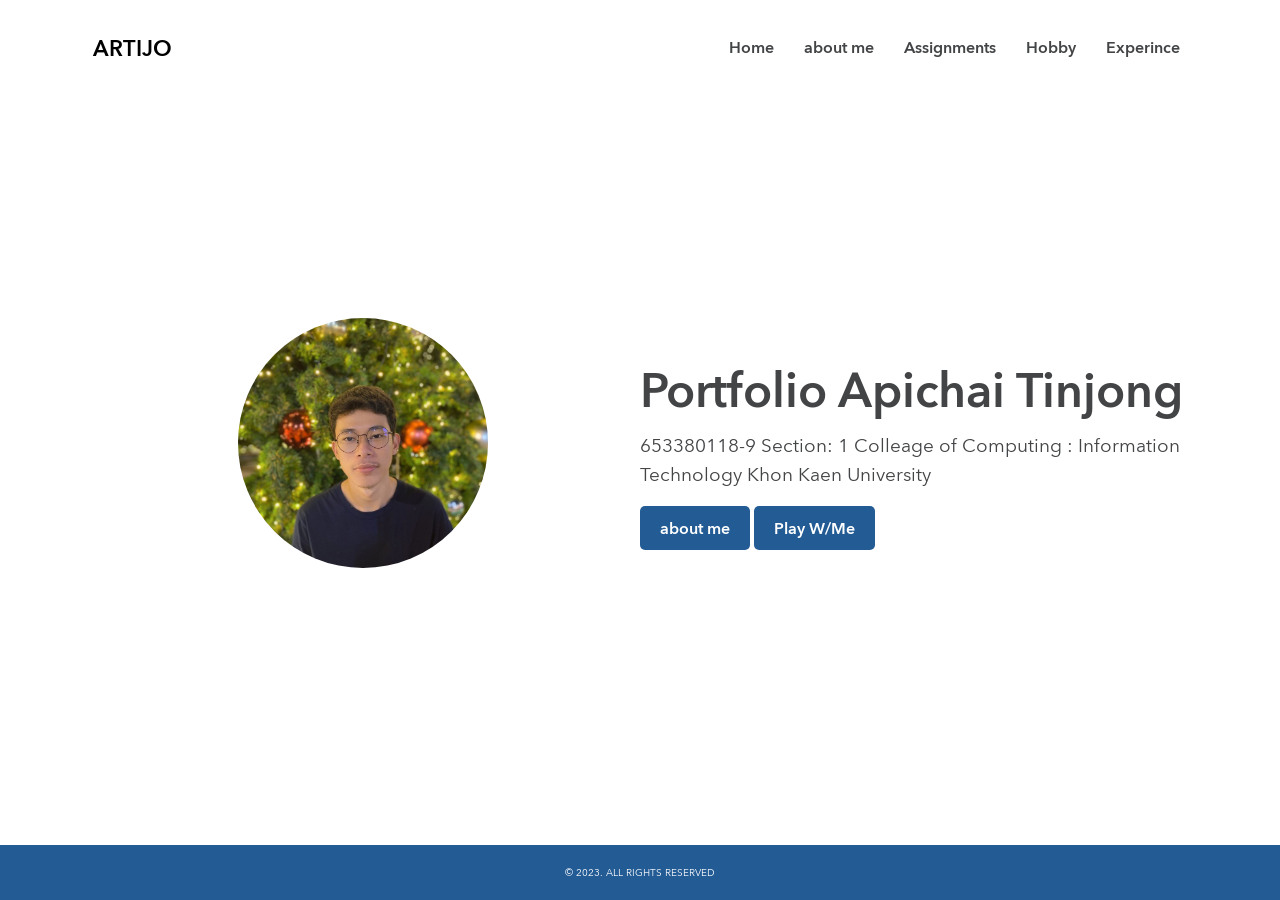
==== index.html @ 2f2a3512 "inde, ass, about" ====
<!DOCTYPE html>
<html lang="th">
    <head>
        <meta charset="utf-8" />
        <title>Home</title>
        <meta name="viewport" content="width=device-width, initial-scale=1" />
        <link rel="stylesheet" type="text/css" href="css/mobile.css" />
        <link rel="stylesheet" type="text/css" href="css/desktop.css" media="(min-width: 992px)" />
    </head>

    <body>
        <header class="site-header">
            <div class="s-container">
                <a href="./" class="logo">
                    <!-- <img src="img/logo-green.svg" alt="logo" /> -->
                    <h1 class="title">ARTIJO</h1>
                </a>
                <div class="nav-mobile">
                    <ul>
                        <li><a href="./">Home</a></li>
                        <li><a href="./about.html">about me</a></li>
                        <li><a href="./ass.html">Assignments</a></li>
                        <li><a href="./hobby.html">Hobby</a></li>
                        <li><a href="./ex.html">Experince</a></li>
                    </ul>
                </div>
                <div class="nav-desktop">
                    <ul>
                        <li><a href="./">Home</a></li>
                        <li><a href="./about.html">about me</a></li>
                        <li><a href="./ass.html">Assignments</a></li>
                        <li><a href="./hobby.html">Hobby</a></li>
                        <li><a href="./ex.html">Experince</a></li>
                    </ul>
                </div>
                <div class="menu-toggle"><b></b></div>
            </div>
        </header>

        <main class="site-body">
            <div class="s-container">
                <div class="hero">
                    <div class="pic">
                        <img src="./img/1672153346631-768x1024.jpg" alt="me">
                    </div>
                    <div class="content">
                        <h2>Portfolio
                            Apichai Tinjong</h2>
                        <p>653380118-9 Section: 1 Colleage of Computing : Information Technology Khon Kaen University</p>
                        <a href="./about.html" class="btn btn-main">about me</a>
                        <a href="http://artijo.com" target="_blank" class="btn btn-main" href="">Play W/Me</a>
                    </div>
                </div>
            </div>
        </main>

        <footer class="site-footer">
            <div class="s-container">
                <div class="more">
                    <!-- <div class="social">
                        <a href="#"><img src="img/instagram.svg" alt="instagram"/></a>
                        <a href="#"><img src="img/facebook.svg" alt="facebook"/></a>
                        <a href="#"><img src="img/twitter.svg" alt="twitter"/></a>
                        <a href="#"><img src="img/line.svg" alt="line"/></a>
                    </div> -->
                    <div class="copyright">© 2023. All rights reserved</div>
                </div>
            </div>
        </footer>

        <script src="script.js"></script>
    </body>
</html>
---- css/mobile.css ----
*,*::before,*::after{box-sizing:border-box}article,aside,figcaption,figure,footer,header,hgroup,main,nav,section{display:block}[tabindex="-1"]:focus{outline:0 !important}hr{box-sizing:content-box;height:0;overflow:visible}abbr[title],abbr[data-original-title]{text-decoration:underline;-webkit-text-decoration:underline dotted;text-decoration:underline dotted;cursor:help;border-bottom:0}address{margin-bottom:1rem;font-style:normal;line-height:inherit}ol,ul,dl{margin-top:0;margin-bottom:1rem}ol ol,ul ul,ol ul,ul ol{margin-bottom:0}dd{margin-bottom:.5rem;margin-left:0}blockquote{margin:0 0 1rem}dfn{font-style:italic}b,strong{font-weight:bolder}small{font-size:80%}sub,sup{position:relative;font-size:75%;line-height:0;vertical-align:baseline}sub{bottom:-0.25em}sup{top:-0.5em}pre,code,kbd,samp{font-family:monospace,monospace;font-size:1em}pre{margin-top:0;margin-bottom:1rem;overflow:auto;-ms-overflow-style:scrollbar}figure{margin:0 0 1rem}img{vertical-align:middle;border-style:none;max-width:100%;height:auto}svg{overflow:hidden;vertical-align:middle}table{border-collapse:collapse}caption{padding-top:.75rem;padding-bottom:.75rem;color:#888;text-align:left;caption-side:bottom}th{text-align:inherit}label{display:inline-block;margin-bottom:.5rem}button{border-radius:0}button:focus{outline:1px dotted;outline:5px auto -webkit-focus-ring-color}input,button,select,optgroup,textarea{margin:0;font-family:inherit;font-size:inherit;line-height:inherit}button,input{overflow:visible}button,select{text-transform:none;max-width:100%}button,html [type=button],[type=reset],[type=submit]{-webkit-appearance:button}button::-moz-focus-inner,[type=button]::-moz-focus-inner,[type=reset]::-moz-focus-inner,[type=submit]::-moz-focus-inner{padding:0;border-style:none}input[type=radio],input[type=checkbox]{box-sizing:border-box;padding:0}input[type=date],input[type=time],input[type=datetime-local],input[type=month]{-webkit-appearance:listbox}textarea{overflow:auto;resize:vertical;max-width:100%}fieldset{min-width:0;padding:0;margin:0;border:0}legend{display:block;width:100%;max-width:100%;padding:0;margin-bottom:.5rem;font-size:1.5rem;line-height:inherit;color:inherit;white-space:normal}progress{vertical-align:baseline}[type=number]::-webkit-inner-spin-button,[type=number]::-webkit-outer-spin-button{height:auto}[type=search]{outline-offset:-2px;-webkit-appearance:none}[type=search]::-webkit-search-cancel-button,[type=search]::-webkit-search-decoration{-webkit-appearance:none}::-webkit-file-upload-button{font:inherit;-webkit-appearance:button}output{display:inline-block}summary{display:list-item;cursor:pointer}template{display:none}[hidden]{display:none !important}html{font-family:sans-serif;line-height:1.15;-webkit-text-size-adjust:100%;-ms-text-size-adjust:100%;-ms-overflow-style:scrollbar;-webkit-tap-highlight-color:rgba(0,0,0,0);min-height:100vh}body{margin:0;font-family:"avn",sans-serif;font-size:1rem;font-weight:400;line-height:1.5;color:#424446;text-align:left;background-color:#fff;text-rendering:optimizeLegibility;min-height:100vh;height:auto}h1,h2,h3,h4,h5,h6{padding:0;margin:0 0 .5rem;font-family:"avn",sans-serif;font-weight:600;line-height:1.4}h1{font-size:1.75em}h2{font-size:1.5em}h3{font-size:1.375em}h4{font-size:1.125em}h5{font-size:1em}h6{font-size:.875em}nav,button,.menu,._heading,.btn,.button,blockquote{font-family:"avn",sans-serif;font-weight:600}p{padding:0;margin:0 0 1em}ol,ul,dl{margin-top:0;margin-bottom:1em}ol ol,ol ul,ul ol,ul ul{margin-bottom:0}dt{font-weight:700}a{color:#235b95;text-decoration:none;background-color:rgba(0,0,0,0);-webkit-text-decoration-skip:objects;transition:.3s}a:hover{color:#4e9fd6}a:active{color:#714300}hr{height:1px;border:0;border-top:1px solid #ddd;margin:1.5em 0}ol{padding-left:1.6em;text-indent:0;margin:0 0 1.5em}ul{padding-left:1.5em;text-indent:0;margin:0 0 1.5em}body,input,textarea,select,button{-webkit-font-smoothing:antialiased;-moz-osx-font-smoothing:grayscale;font-feature-settings:"liga1" on}body,html{width:100%;overflow-x:hidden}h2 label,h3 label,h4 label{font-weight:inherit}form:before,form:after,.clearfix:before,.clearfix:after{content:"";display:table}form:after,.clearfix:after{clear:both}button:focus,input:focus,textarea:focus,*:focus{outline:0 !important}.input,.input-text{border:1px solid #dcdfe5;border-radius:3px;padding:4px 6px;display:block;width:100%;background:#fff;transition:.1s border-color ease-in-out;font-size:16px}.input:focus,.input-text:focus{border-color:#235b95}.hide{display:none}.fade.in{opacity:1}.table,.wp-block-table table{border:1px solid #878f9d}.table thead th,.wp-block-table table thead th{background-color:#dcdfe5}.table th,.table td,.wp-block-table table th,.wp-block-table table td{padding:6px 10px}.screen-reader-text{clip:rect(1px, 1px, 1px, 1px);position:absolute !important;height:1px;width:1px;overflow:hidden}.screen-reader-text:focus{clip:auto !important;display:block;height:auto;left:5px;top:5px;width:auto;z-index:100000}blockquote{text-align:left;font-size:1.25em;line-height:1.6;padding:0 0 0 23px;border-left:3px solid #262828;margin:1.6em 0}blockquote ol:last-child,blockquote ul:last-child,blockquote p:last-child{margin-bottom:0}blockquote cite{font-size:.8em}.text-center{text-align:center}@media(min-width: 992px){.text-center .-toleft{text-align:left}.text-center .-toright{text-align:right}}@media(max-width: 991px){._desktop{display:none !important}}@media(min-width: 992px){._mobile{display:none !important}}@font-face{font-family:"avn";src:url("../fonts/avnth/AvenirNextThai-400.woff2") format("woff2");font-weight:400;font-style:normal;font-display:swap}@font-face{font-family:"avn";src:url("../fonts/avnth/AvenirNextThai-600.woff2") format("woff2");font-weight:600;font-style:normal;font-display:swap}p{font-size:18px}b,strong{font-weight:600}span.bold{font-weight:600}.btn-main,.btn-alt{border-radius:5px;min-width:80px;display:inline-block;padding:8px 20px;color:#fff;font-family:"avn",sans-serif;font-weight:600}.btn-main:hover,.btn-alt:hover{color:#fff;transform:translate(0, -3px);background-position:0 -22px}.btn-main:active,.btn-alt:active{transform:scale(0.94);box-shadow:none}.btn-main{background-color:#235b95}.btn-alt{background:#208e70;background:linear-gradient(145deg, #925b08 0%, #714300 100%)}input{border:1px solid #dcdfe5;padding:5px 10px;margin-bottom:10px;height:40px}input:focus{outline:none}.s-container{padding:0 16px}table{width:100%;border-collapse:collapse;border-spacing:0;border:1px solid #ddd;overflow-x:auto}table tr{border-bottom:1px solid #ddd}table th,table td{padding:10px}table th{background-color:#4e9fd6;color:#fff;font-family:"avn",sans-serif;font-weight:600}table tr:nth-child(odd){background-color:#f4ebe2}.site-header{font-family:"avn",sans-serif;padding-top:10px;padding-bottom:10px;position:relative;width:100%;z-index:900}.site-header .logo{display:flex;align-items:center;color:#000}.site-header .logo:hover{cursor:pointer;color:#235b95}.site-header .title{font-size:1.125rem;margin:0 0 0 8px;white-space:nowrap}.site-header .cart{position:absolute;top:12px;right:80px}.site-header.active{position:fixed;height:100vh;background-color:#fff}.site-header .account{position:absolute;right:50px;top:12px}.menu-toggle{position:absolute;top:15px;right:16px;height:2.1em;width:2.6em;font-size:10px;cursor:pointer}.menu-toggle:after{content:"";display:block;position:absolute;height:150%;width:150%;top:-25%;left:-25%}.menu-toggle b{top:50%;margin-top:-0.15em;left:-0.2em}.menu-toggle b,.menu-toggle b:after,.menu-toggle b:before{pointer-events:none;display:block;content:"";border-radius:1em;background-color:#235b95;height:.3em;right:0;position:absolute;transform:rotate(0);transition:top .3s .15s,left .1s,background-color .3s .2s,transform .2s}.menu-toggle b:before{left:0em;top:-0.8em}.menu-toggle b:after{left:0em;top:.8em}.menu-toggle.active b,.menu-toggle.active b:after,.menu-toggle.active b:before{transition:top .2s,left .2s,background-color .2s,transform .2s .15s}.menu-toggle.active b{background-color:rgba(0,0,0,0)}.menu-toggle.active b:before,.menu-toggle.active b:after{left:-0.3em;top:0px}.menu-toggle.active b:before{transform:rotate(-45deg)}.menu-toggle.active b:after{transform:rotate(45deg)}.nav-mobile{position:absolute;top:50px;left:0;right:0;height:0;overflow:hidden;opacity:0;transition:.3s ease-in-out;z-index:900;font-weight:600;padding:0 40px}.nav-mobile.active{height:calc(100vh - 50px);background:#fff;opacity:1;padding:10px 32px;position:fixed}.nav-mobile ul{padding:0}.nav-mobile ul li{border-bottom:none;list-style:none}.nav-mobile ul a{border-bottom:none;padding:8px 0;display:block;border-bottom:1px solid #235b95}.nav-mobile .more{display:block;position:relative;top:-9px;margin-top:-16px}.nav-mobile .more img{display:block;margin-left:auto}.nav-mobile .item-m-sub1,.nav-mobile .item-m-sub1-2{display:none}.nav-mobile .item-m-sub1.active,.nav-mobile .item-m-sub1-2.active{display:block;margin-left:20px}.nav-mobile .item-m-sub2{display:none}.nav-mobile .item-m-sub2.active{display:block;margin-left:40px}.nav-mobile .search{display:flex;margin-top:20px}.nav-mobile .search input{border:1px solid #235b95;border-radius:40px;padding:8px 16px;width:100%;font-size:14px}.nav-mobile .search input:focus{outline:none}.nav-mobile .search button{border:none;background:rgba(0,0,0,0);padding:10px 10px;position:absolute;right:38px}.nav-mobile .search button img{width:20px;height:auto;display:block;margin:auto 0}.nav-mobile .search button:focus{outline:none}.nav-mobile .search button:hover{cursor:pointer}.nav-desktop{display:none}.page-title{text-align:center;padding-top:20px}main{min-height:calc(100vh - 100px)}.hero{padding:20px 0}.hero .pic{margin:0 auto}.hero .pic img{width:250px;height:250px;border-radius:125px;-o-object-fit:cover;object-fit:cover;display:block;margin:0 auto}.hero .content{margin-top:20px}.about img{width:250px;height:250px;border-radius:125px;-o-object-fit:cover;object-fit:cover;display:block;margin:0 auto}.about p{margin-top:20px;text-indent:40px}.about h2{margin-top:20px}.ass{display:grid;gap:20px;margin:20px 0}.ass .item{background-color:#f4ebe2;box-shadow:0 0 10px 0 rgba(0,0,0,.1);border-radius:5px}.ass .item h3{padding:10px 0 10px 20px}.site-footer{background:#235b95;color:#fff;padding:20px 0;text-align:center}.site-footer .title{margin:10px 0;display:block}.site-footer a{color:#fff;font-weight:600}.site-footer .nav-store,.site-footer .nav-policy,.site-footer .nav-help{text-align:left}.site-footer .nav-store ul,.site-footer .nav-policy ul,.site-footer .nav-help ul{list-style:none}.site-footer .nav-store ul li a,.site-footer .nav-policy ul li a,.site-footer .nav-help ul li a{font-weight:400}.site-footer .social a{display:inline-block;margin:10px 6px}.site-footer .copyright{font-size:10px;text-transform:uppercase}._desktop{display:none}/*# sourceMappingURL=mobile.css.map */
---- css/desktop.css ----
p{font-size:19px}.btn-main,.btn-alt{padding:10px 20px}.s-container{max-width:1170px;margin:0 auto;padding:0 30px}.site-header{padding-top:25px}.site-header .s-container{display:flex;align-items:center}.site-header .logo img{height:40px}.site-header .title{font-size:22px}.site-header .menu-toggle,.site-header .nav-mobile{display:none}.site-header .cart,.site-header .account{position:relative;top:auto;right:auto;padding:0 0 5px 15px}.site-header .nav-desktop{margin-left:auto;display:block}.site-header .nav-desktop ul{padding-left:0;margin-bottom:0;display:flex}.site-header .nav-desktop li{list-style:none}.site-header .nav-desktop li a{display:block;padding:10px 15px;color:#424446;font-weight:600}.site-header .nav-desktop li a:hover{color:#235b95}.site-header .nav-desktop .d-sub-1-item{display:none}.site-header .nav-desktop .d-sub-2-item{display:none}.site-header .nav-desktop .d-sub-1:hover .d-sub-1-item{display:block;max-width:-moz-max-content;max-width:max-content;flex-direction:column;background-color:#fff;position:absolute;box-shadow:0 0 10px rgba(0,0,0,.2)}.site-header .nav-desktop .d-sub-1:hover .d-sub-1-item a{border-bottom:1px solid #4e6330}.site-header .nav-desktop .d-sub-1 .d-sub-2:hover .d-sub-2-item{display:block;flex-direction:column;background-color:#fff;width:-moz-max-content;width:max-content;position:absolute;left:100%;top:25px;box-shadow:0 0 10px rgba(0,0,0,.2)}.site-header .nav-desktop .arrow{border:solid #000;border-width:0 2px 2px 0;display:inline-block;padding:3px;margin-left:7px;margin-bottom:2px}.site-header .nav-desktop .arrow.down{transform:rotate(45deg);-webkit-transform:rotate(45deg)}.site-header .nav-desktop .arrow.right{margin-right:auto;transform:rotate(-45deg);-webkit-transform:rotate(-45deg)}.site-header .search{display:block;margin-left:16px}.site-header .search input[type=text]{min-width:280px;border:1px solid #dcdfe5;padding:5px 10px;border-radius:50px}.site-header .search input[type=text]:focus{outline:none}.site-header .search button{border:none;background:rgba(0,0,0,0);padding:0 10px;position:relative;right:50px;top:5px}.site-header .search button img{width:20px;height:auto;display:block;margin:auto 0}.site-header .search button:focus{outline:none}.site-header .search button:hover{cursor:pointer}main{min-height:calc(100vh - 134px)}.hero{display:flex;align-items:center;min-height:calc(100vh - 173px)}.hero .pic{flex:1}.hero .content{flex:1}.hero .content h2{font-size:3rem}.ass{grid-template-columns:repeat(2, 1fr)}/*# sourceMappingURL=desktop.css.map */
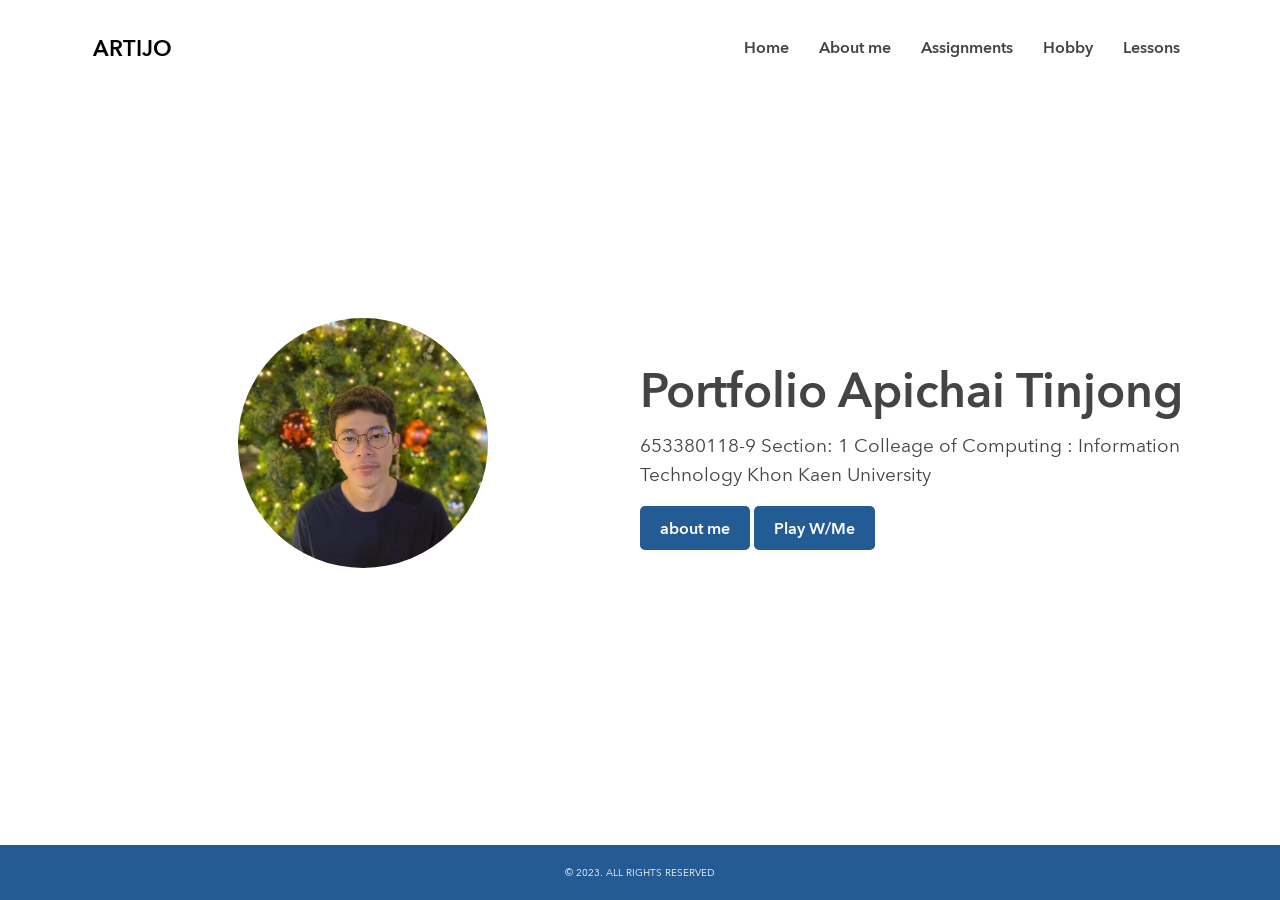
==== commit 82d1c4d2: "finished" ====
--- a/index.html
+++ b/index.html
@@ -18,19 +18,19 @@
                 <div class="nav-mobile">
                     <ul>
                         <li><a href="./">Home</a></li>
-                        <li><a href="./about.html">about me</a></li>
+                        <li><a href="./about.html">About me</a></li>
                         <li><a href="./ass.html">Assignments</a></li>
                         <li><a href="./hobby.html">Hobby</a></li>
-                        <li><a href="./ex.html">Experince</a></li>
+                        <li><a href="./ex.html">Lessons</a></li>
                     </ul>
                 </div>
                 <div class="nav-desktop">
                     <ul>
                         <li><a href="./">Home</a></li>
-                        <li><a href="./about.html">about me</a></li>
+                        <li><a href="./about.html">About me</a></li>
                         <li><a href="./ass.html">Assignments</a></li>
                         <li><a href="./hobby.html">Hobby</a></li>
-                        <li><a href="./ex.html">Experince</a></li>
+                        <li><a href="./ex.html">Lessons</a></li>
                     </ul>
                 </div>
                 <div class="menu-toggle"><b></b></div>
